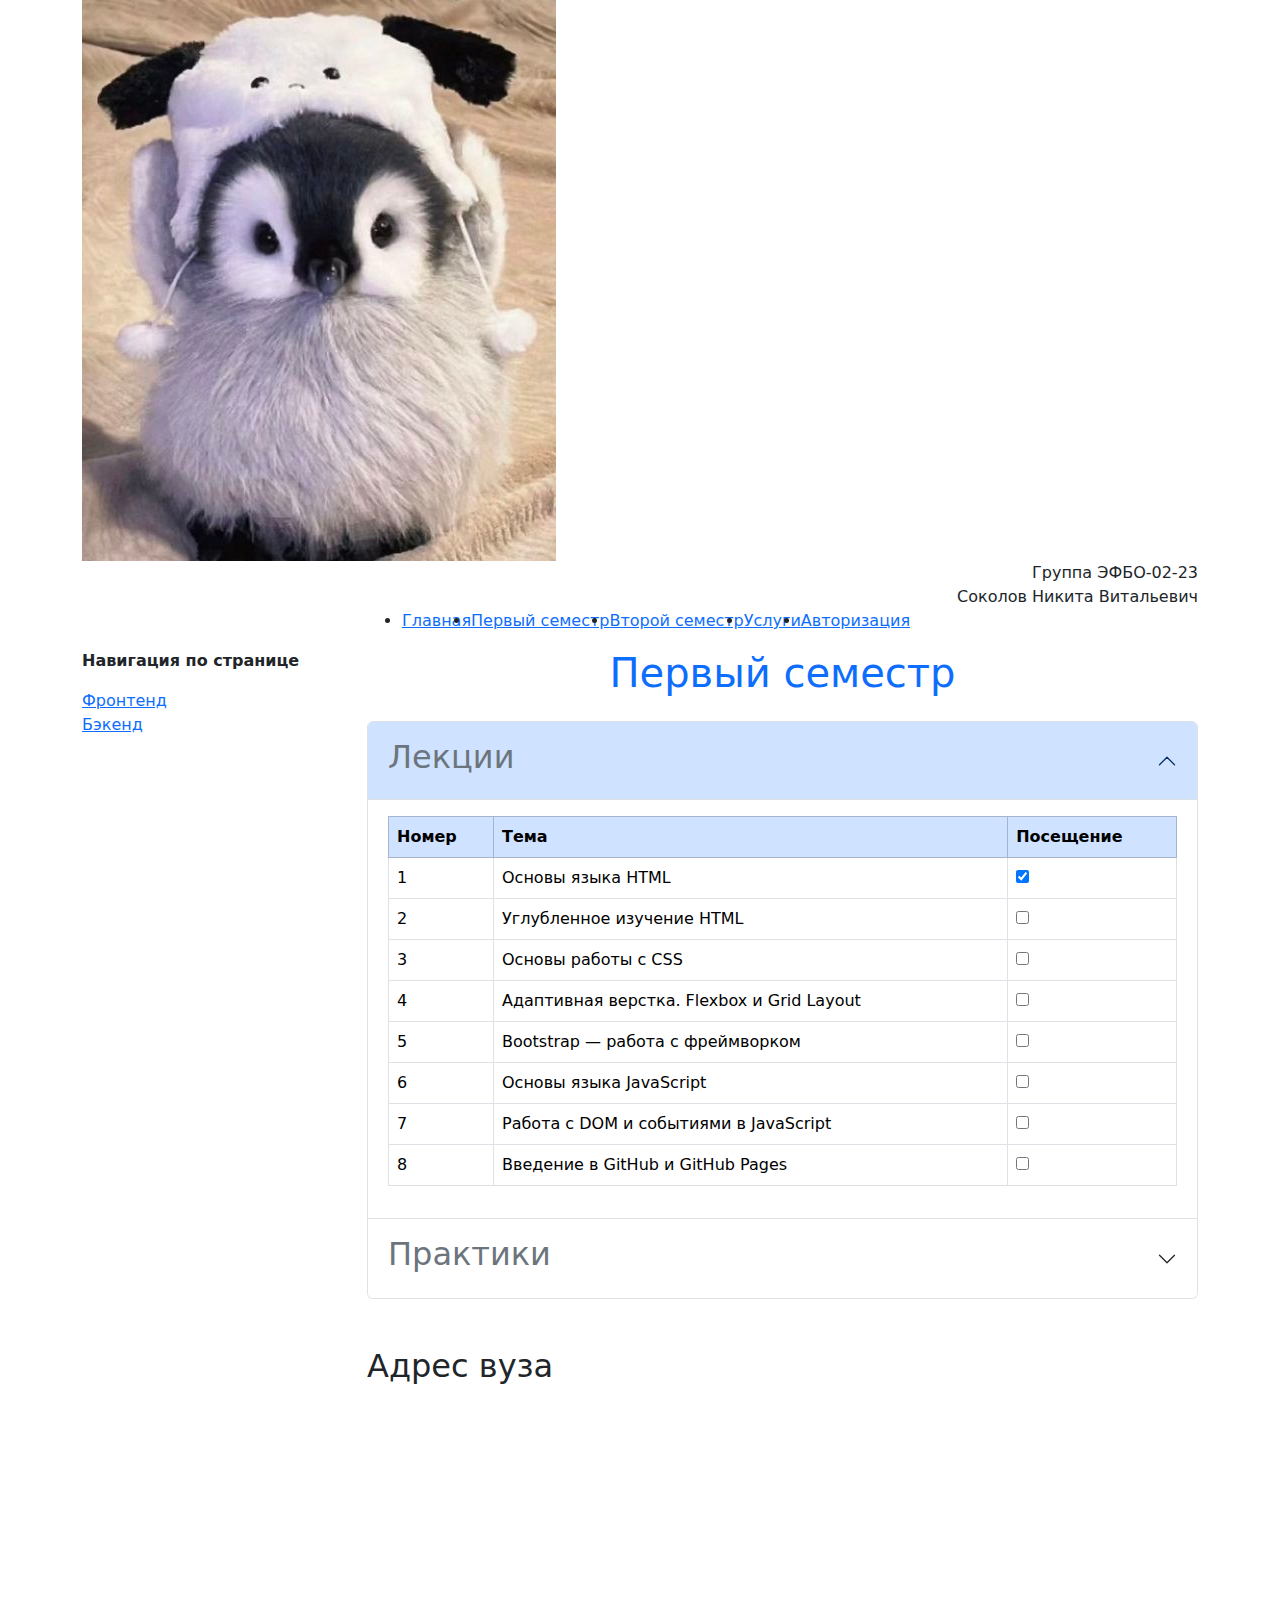
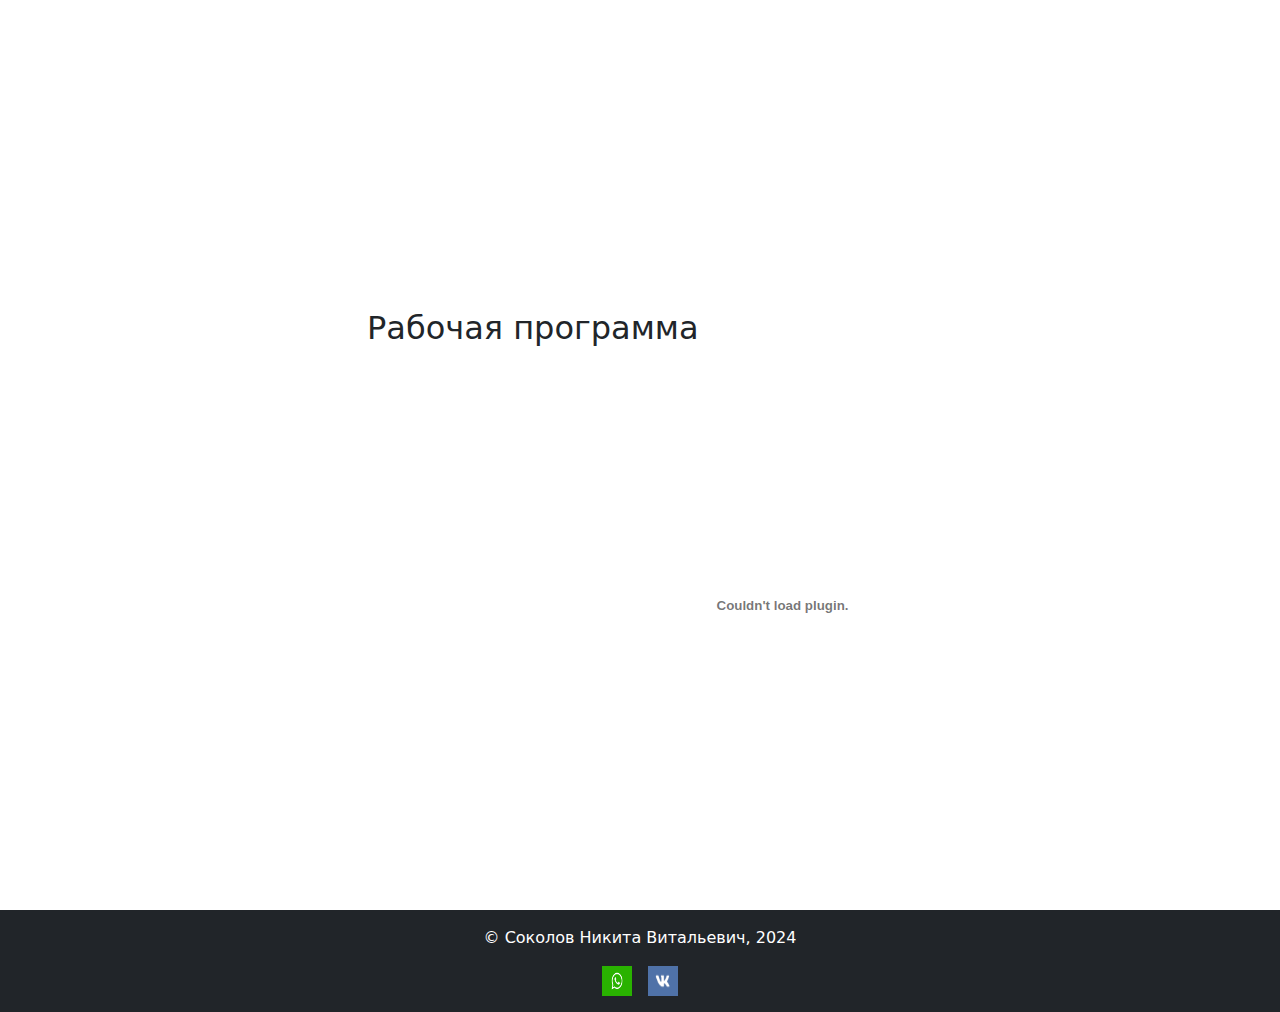
==== 1 sem.html @ 8396c551 "Add files via upload" ====
<!DOCTYPE html>
<html lang="ru">

<head>
    <link rel="icon" type="images/x-icon" href="w.zip">
    <meta charset="UTF-8">
    <meta name="viewport" content="width=device-width, initial-scale=1.0">
    <title>Document</title>
    <link rel="stylesheet" href="../css /header.css">
    <link rel="stylesheet" href="../css /main.css">
    <link rel="stylesheet" href="https://cdn.jsdelivr.net/npm/bootstrap@5.3.2/dist/css/bootstrap.min.css">
    <script src="https://cdn.jsdelivr.net/npm/jquery@3.5.1/dist/jquery.slim.min.js"></script>
    <script src="https://cdn.jsdelivr.net/npm/popper.js@1.16.1/dist/umd/popper.min.js"></script>
    <script src="https://cdn.jsdelivr.net/npm/bootstrap@4.6.2/dist/js/bootstrap.min.js"></script>
</head>

<body>
    <header class="head">
        <div class="container">
            <div class="row align-items-center">
                <div class="col-6 col-md-6 logo"><img src="../images/logo.jpg" alt="Лого" class="logo"></div>
                <div class="col-12 col-md-12 text-end group">
                    Группа ЭФБО-02-23
                </div>
                <div class="col-12 col-md-12 text-end name">
                    Соколов Никита Витальевич
                </div>
            </div>
            <nav class="navigation">
                <ul class="menu1 d-flex flex-nowrap justify-content-center justify-content-md-center">
                    <li><a href="../html2/Index.html">Главная</a></li>
                    <li><a href="../html2/1 sem.html">Первый семестр</a></li>
                    <li><a href="#">Второй семестр</a></li>
                    <li><a href="../html2/Services.html">Услуги</a></li>
                    <li><a href="#">Авторизация</a></li>
                </ul>
            </nav>
        </div>
    </header>
    <section>
        <div class="container">
            <div class="row">
                <div class="col-12 col-md-3">
                    <aside class="nav nav-pills flex-column mb-auto">
                        <ul class="menu2 list-unstyled">
                            <li class="fw-bold mb-3">Навигация по странице</li>
                            <li><a href="#f">Фронтенд</a></li>
                            <li><a href="#b">Бэкенд</a></li>
                        </ul>
                    </aside>
                </div>

                <div class=" col-12 col-md-9 ">
                    <section class="mb-4">
                        <header>
                            <h1 class="text-center text-primary">Первый семестр</h1>
                        </header>
                    </section>

                    <!-- Таблица лекций -->

                    <div class="accordion" id="accordionExample">
                        <div class="accordion-item">
                            <h2 class="accordion-header" id="headingOne">
                                <button class="accordion-button" type="button" data-bs-toggle="collapse"
                                    data-bs-target="#collapseOne" aria-expanded="true" aria-controls="collapseOne">
                                    <h2 id="lec" class="text-secondary">Лекции</h2>
                                </button>
                            </h2>
                            <div id="collapseOne" class="accordion-collapse collapse show" aria-labelledby="headingOne"
                                data-bs-parent="#accordionExample">
                                <div class="accordion-body">
                                    <table class="table table-bordered">
                                        <thead class="table-primary">
                                            <tr>
                                                <th>Номер</th>
                                                <th>Тема</th>
                                                <th>Посещение</th>
                                            </tr>
                                        </thead>
                                        <tbody>
                                            <tr>
                                                <td>1</td>
                                                <td>Основы языка HTML</td>
                                                <td><input type="checkbox" checked></td>
                                            </tr>
                                            <tr>
                                                <td>2</td>
                                                <td>Углубленное изучение HTML</td>
                                                <td><input type="checkbox"></td>
                                            </tr>
                                            <tr>
                                                <td>3</td>
                                                <td>Основы работы с CSS</td>
                                                <td><input type="checkbox"></td>
                                            </tr>
                                            <tr>
                                                <td>4</td>
                                                <td>Адаптивная верстка. Flexbox и Grid Layout</td>
                                                <td><input type="checkbox"></td>
                                            </tr>
                                            <tr>
                                                <td>5</td>
                                                <td>Bootstrap — работа с фреймворком</td>
                                                <td><input type="checkbox"></td>
                                            </tr>
                                            <tr>
                                                <td>6</td>
                                                <td>Основы языка JavaScript</td>
                                                <td><input type="checkbox"></td>
                                            </tr>
                                            <tr>
                                                <td>7</td>
                                                <td>Работа с DOM и событиями в JavaScript</td>
                                                <td><input type="checkbox"></td>
                                            </tr>
                                            <tr>
                                                <td>8</td>
                                                <td>Введение в GitHub и GitHub Pages</td>
                                                <td><input type="checkbox"></td>
                                            </tr>
                                        </tbody>
                                    </table>
                                </div>
                            </div>
                        </div>
                        <div class="accordion-item">
                            <h2 class="accordion-header" id="headingTwo">
                                <button class="accordion-button collapsed" type="button" data-bs-toggle="collapse"
                                    data-bs-target="#collapseTwo" aria-expanded="false" aria-controls="collapseTwo">
                                    <h2 id="lec" class="text-secondary">Практики</h2>
                                </button>
                            </h2>
                            <div id="collapseTwo" class="accordion-collapse collapse" aria-labelledby="headingTwo"
                                data-bs-parent="#accordionExample">
                                <div class="accordion-body">
                                    <table class="table table-bordered">
                                        <thead class="table-primary">
                                            <tr>
                                                <th>Номер</th>
                                                <th>Тема</th>
                                                <th>Посещение</th>
                                                <th>Выполнение</th>
                                            </tr>
                                        </thead>
                                        <tr>
                                            <td>1</td>
                                            <td>Основы языка HTML</td>
                                            <td><input type="checkbox" checked></td>
                                            <td><input type="checkbox" checked></td>
                                        </tr>
                                        <tr>
                                            <td>2</td>
                                            <td>Формы и кнопки в HTML</td>
                                            <td><input type="checkbox"></td>
                                            <td><input type="checkbox" checked></td>
                                        </tr>
                                        <tr>
                                            <td>3</td>
                                            <td>Таблицы и интерактивные элементы HTML</td>
                                            <td><input type="checkbox"></td>
                                            <td><input type="checkbox"></td>
                                        </tr>
                                        <tr>
                                            <td>4</td>
                                            <td>Основы работы с CSS</td>
                                            <td><input type="checkbox"></td>
                                            <td><input type="checkbox"></td>
                                        </tr>
                                        <tr>
                                            <td>5</td>
                                            <td>Работа с классами в CSS</td>
                                            <td><input type="checkbox"></td>
                                            <td><input type="checkbox"></td>
                                        </tr>
                                        <tr>
                                            <td>6</td>
                                            <td>Работа с сетками и разметкой в HTML</td>
                                            <td><input type="checkbox"></td>
                                            <td><input type="checkbox"></td>
                                        </tr>
                                        <tr>
                                            <td>7</td>
                                            <td>Адаптивная вёрстка</td>
                                            <td><input type="checkbox"></td>
                                            <td><input type="checkbox"></td>
                                        </tr>
                                        <tr>
                                            <td>8</td>
                                            <td>Bootstrap</td>
                                            <td><input type="checkbox"></td>
                                            <td><input type="checkbox"></td>
                                        </tr>
                                        <tr>
                                            <td>9</td>
                                            <td>Основы языка JavaScript</td>
                                            <td><input type="checkbox"></td>
                                            <td><input type="checkbox"></td>
                                        </tr>
                                        <tr>
                                            <td>10</td>
                                            <td>Базовые задачи на JS</td>
                                            <td><input type="checkbox"></td>
                                            <td><input type="checkbox"></td>
                                        </tr>
                                        <tr>
                                            <td>11</td>
                                            <td>DOM-структура приложений и работа с объектами в языке JS</td>
                                            <td><input type="checkbox"></td>
                                            <td><input type="checkbox"></td>
                                        </tr>
                                        <tr>
                                            <td>12</td>
                                            <td>Встраивание скриптов</td>
                                            <td><input type="checkbox"></td>
                                            <td><input type="checkbox"></td>
                                        </tr>
                                        <tr>
                                            <td>13</td>
                                            <td>Отладка сценариев</td>
                                            <td><input type="checkbox"></td>
                                            <td><input type="checkbox"></td>
                                        </tr>
                                        <tr>
                                            <td>14</td>
                                            <td>Анимации и работа с ними</td>
                                            <td><input type="checkbox"></td>
                                            <td><input type="checkbox"></td>
                                        </tr>
                                        <tr>
                                            <td>15</td>
                                            <td>Github</td>
                                            <td><input type="checkbox"></td>
                                            <td><input type="checkbox"></td>
                                        </tr>
                                        <tr>
                                            <td>16</td>
                                            <td>Защита проекта</td>
                                            <td><input type="checkbox"></td>
                                            <td><input type="checkbox"></td>
                                        </tr>
                                    </table>
                                </div>
                            </div>
                        </div>
                    </div>

                    <!-- Адрес -->
                    <section class="my-5">
                        <h2 id="ad">Адрес вуза</h2>
                        <div class="ratio ratio-16x9">
                            <iframe
                                src="https://yandex.ru/map-widget/v1/?um=constructor%3A70c5da2643c68c719002b921b60d165ed635dbb1e525e08c510c5897577f67c3&amp;source=constructor"
                                allowfullscreen></iframe>
                        </div>
                    </section>

                    <!-- Рабочая программа -->
                    <section class="my-5">
                        <h2 id="wp">Рабочая программа</h2>
                        <div class="embed-responsive">
                            <object data="../files/ПР_3_HTML_Т†°Ђ®жл ® ђгЂмв®ђ•§®†.pdf" type="application/pdf"
                                class="w-100" height="500px"></object>
                        </div>
                    </section>

                </div>
         
            </div>
        </div>
        <footer class="text-center bg-dark text-white py-3">
            <p>&copy; Соколов Никита Витальевич, 2024</p>
            <div class="d-flex justify-content-center gap-3">
                <a href="https://web.whatsapp.com">
                    <img src="../images/picture7.jpg" alt="WhatsApp" width="30" height="30">
                </a>
                <a href="https://vk.com/feed">
                    <img src="../images/vk.jpg" alt="VK" width="30" height="30">
                </a>
            </div>
        </footer>
        <script src="https://cdn.jsdelivr.net/npm/bootstrap@5.3.2/dist/js/bootstrap.bundle.min.js"></script>

    </section>
</body>

</html>
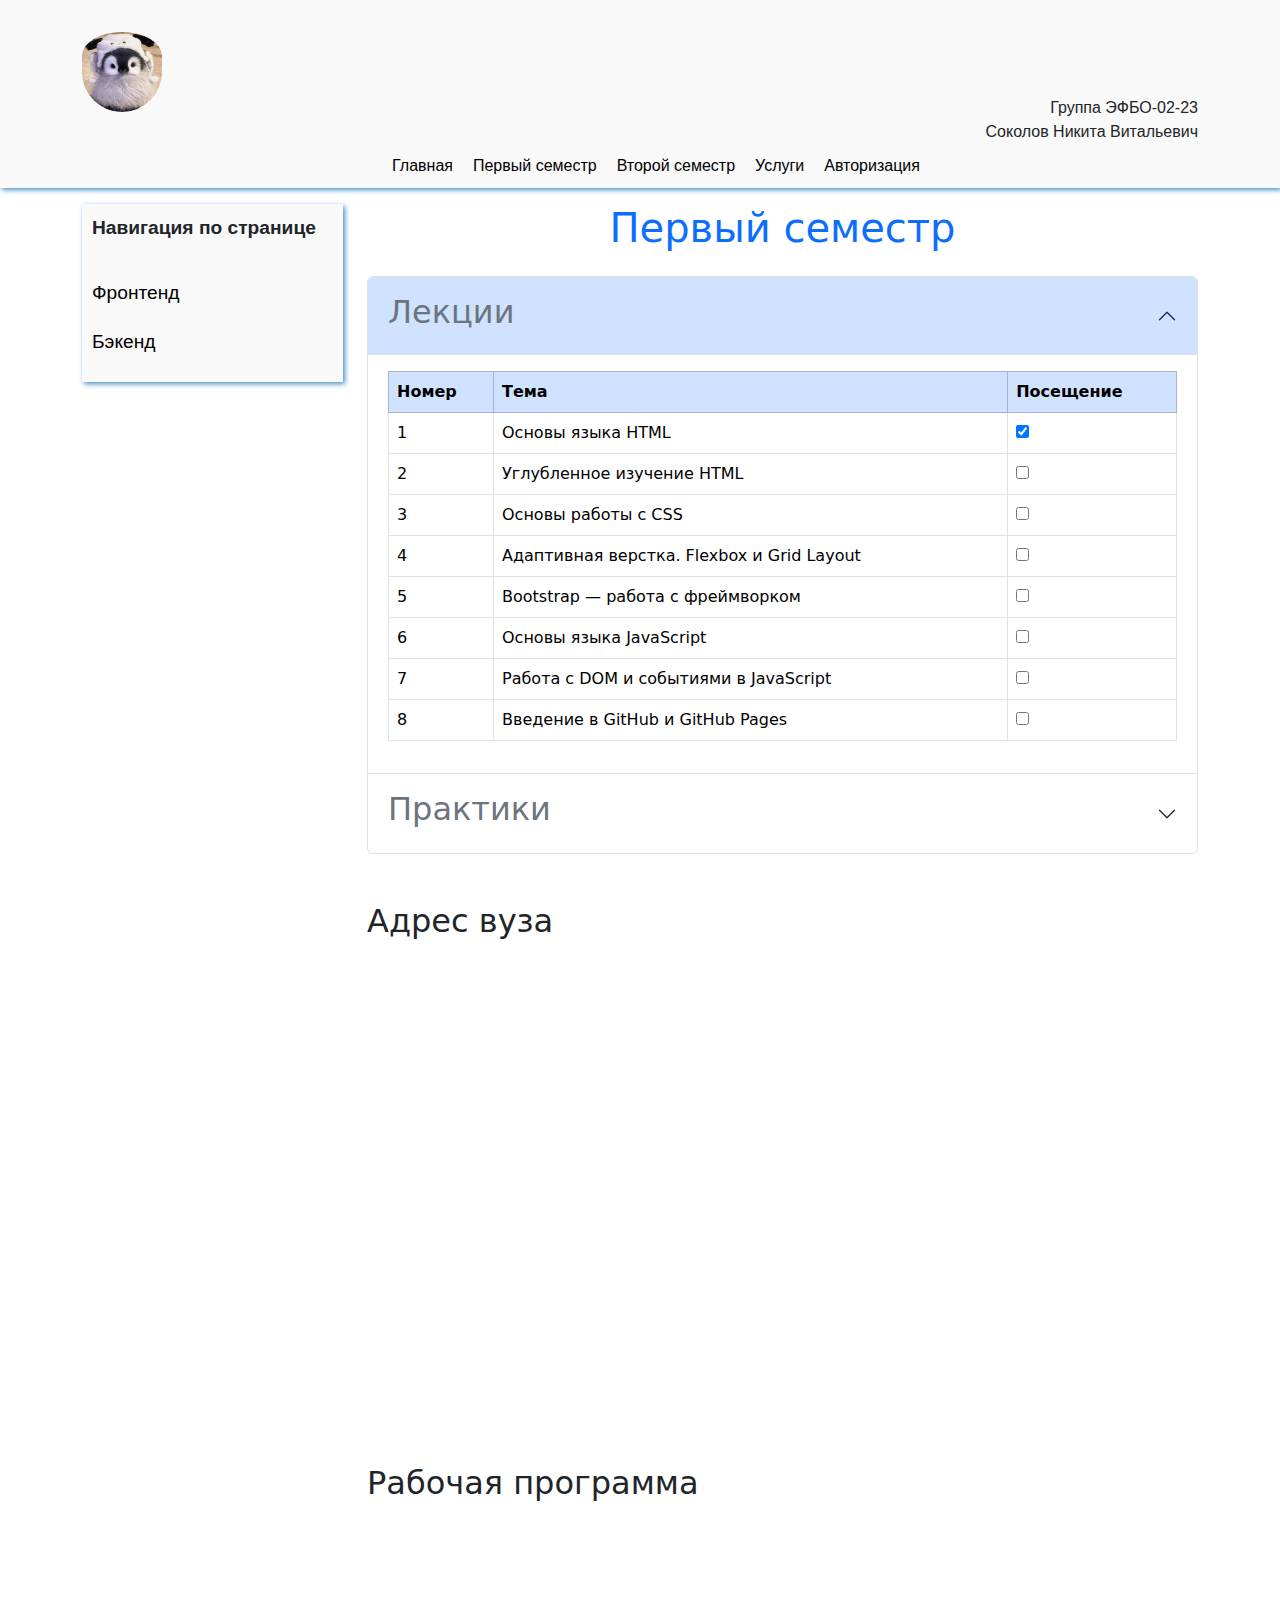
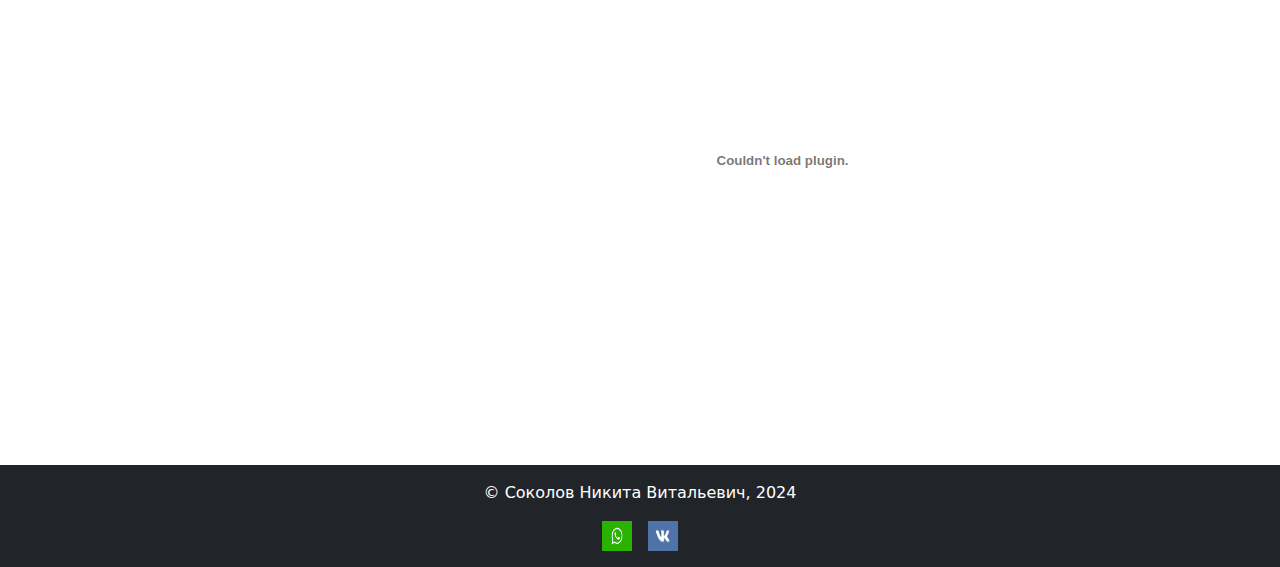
==== commit 03971c5a: "Update 1 sem.html" ====
--- a/1 sem.html
+++ b/1 sem.html
@@ -6,7 +6,7 @@
     <meta charset="UTF-8">
     <meta name="viewport" content="width=device-width, initial-scale=1.0">
     <title>Document</title>
-    <link rel="stylesheet" href="../css /header.css">
+    <link rel="stylesheet" href="../css/header.css">
     <link rel="stylesheet" href="../css /main.css">
     <link rel="stylesheet" href="https://cdn.jsdelivr.net/npm/bootstrap@5.3.2/dist/css/bootstrap.min.css">
     <script src="https://cdn.jsdelivr.net/npm/jquery@3.5.1/dist/jquery.slim.min.js"></script>
@@ -28,10 +28,10 @@
             </div>
             <nav class="navigation">
                 <ul class="menu1 d-flex flex-nowrap justify-content-center justify-content-md-center">
-                    <li><a href="../html2/Index.html">Главная</a></li>
-                    <li><a href="../html2/1 sem.html">Первый семестр</a></li>
+                    <li><a href="./index.html">Главная</a></li>
+                    <li><a href="./1 sem.html">Первый семестр</a></li>
                     <li><a href="#">Второй семестр</a></li>
-                    <li><a href="../html2/Services.html">Услуги</a></li>
+                    <li><a href="./Services.html">Услуги</a></li>
                     <li><a href="#">Авторизация</a></li>
                 </ul>
             </nav>
@@ -284,4 +284,4 @@
     </section>
 </body>
 
-</html>+</html>
--- a/css/header.css
+++ b/css/header.css
@@ -0,0 +1,62 @@
+html{
+    padding: 0;
+    margin: 0;
+}
+body {
+    padding: 0;
+    margin: 0;
+    font-family: Arial, sans-serif;
+}
+
+.head {
+    font-family: 'Franklin Gothic Medium', 'Arial Narrow', Arial, sans-serif;
+    width: 100%;
+    background-color: #F9F9F9;
+    position: sticky;
+    box-shadow: 2px 2px 5px #488fc8;
+    z-index: 1000;
+}
+
+.menu1 li {
+    display: inline-block;
+}
+
+.menu1 li a {
+    display: inline-block;
+    text-decoration: none;
+    color: black;
+    padding: 10px;
+}
+
+.menu1 li a:hover {
+    color: #4682b4;
+}
+
+.menu1 li a:active {
+    color: rgba(83, 95, 95, 0.562);
+}
+aside {
+background-color: #F9F9F9;
+box-shadow: 2px 2px 5px #488fc8;
+}
+
+.menu2 li {
+font-family: Arial, Helvetica, sans-serif;
+font-size: larger;
+padding: 10px;
+}
+
+.menu2 li a {
+text-decoration: none;
+color: black;
+}
+
+.menu2 li a:hover {
+color: #4682b4;
+}
+.logo{
+    height: 6rem;
+    width: 5rem;
+    padding-top: 1rem;
+    border-radius: 50px;
+}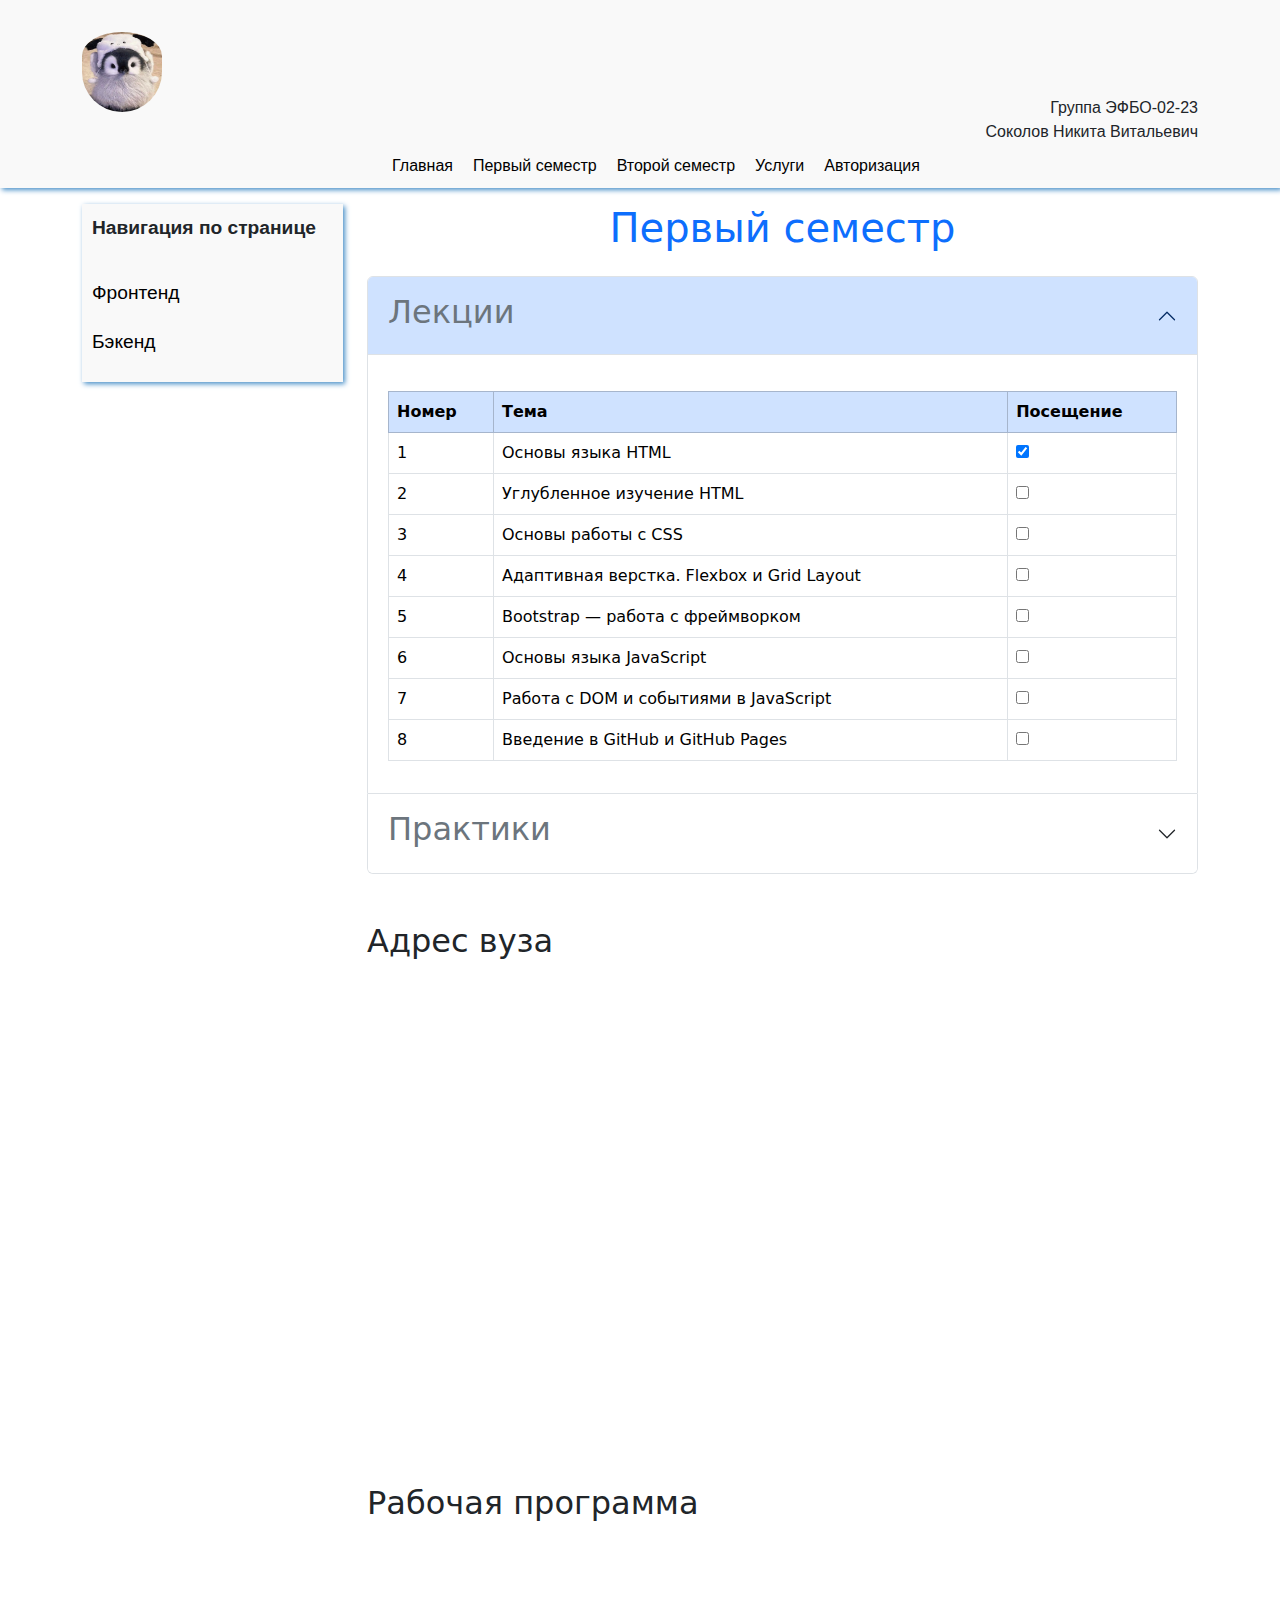
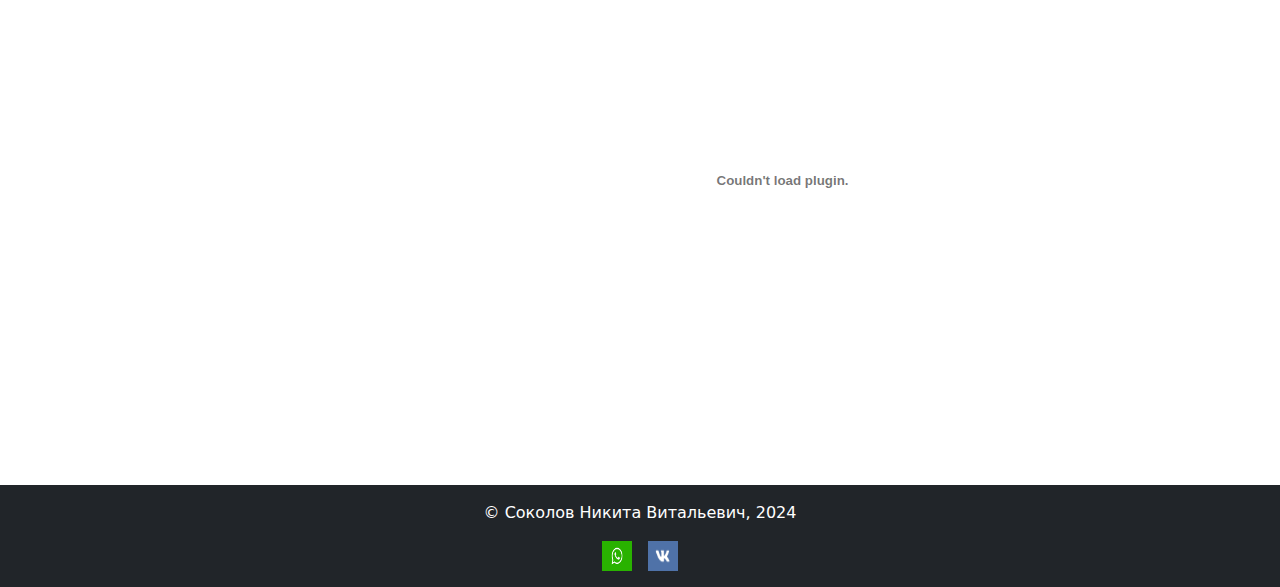
==== commit ab33d3ef: "Update 1 sem.html" ====
--- a/1 sem.html
+++ b/1 sem.html
@@ -7,7 +7,7 @@
     <meta name="viewport" content="width=device-width, initial-scale=1.0">
     <title>Document</title>
     <link rel="stylesheet" href="../css/header.css">
-    <link rel="stylesheet" href="../css /main.css">
+    <link rel="stylesheet" href="../css/1sem.css">
     <link rel="stylesheet" href="https://cdn.jsdelivr.net/npm/bootstrap@5.3.2/dist/css/bootstrap.min.css">
     <script src="https://cdn.jsdelivr.net/npm/jquery@3.5.1/dist/jquery.slim.min.js"></script>
     <script src="https://cdn.jsdelivr.net/npm/popper.js@1.16.1/dist/umd/popper.min.js"></script>
--- a/css/1sem.css
+++ b/css/1sem.css
@@ -0,0 +1,49 @@
+
+.p4{
+    margin-left: auto;
+    margin-right: auto;
+}
+.w1 {
+    font-size: 30px;
+    color: #4682b4;
+}
+
+table {
+    width: 100%;
+    border-collapse: collapse;
+    margin: 20px 0;
+}
+
+th, td {
+    padding: 10px;
+    text-align: left;
+    border: 1px solid #ddd;
+}
+
+th {
+    background-color: #4682b4;
+    color: white;
+}
+
+td {
+    background-color: #f9f9f9;
+}
+
+.map {
+    margin-top: 20px;
+}
+li {
+    list-style-type: none;
+}
+.i1{
+    max-width: 300px;
+    max-height: 300px;
+ }
+ .i2{
+    max-width: 300px;
+    max-height: 300px;
+ }
+ .i3{
+    max-width: 300px;
+    max-height: 300px;
+ }